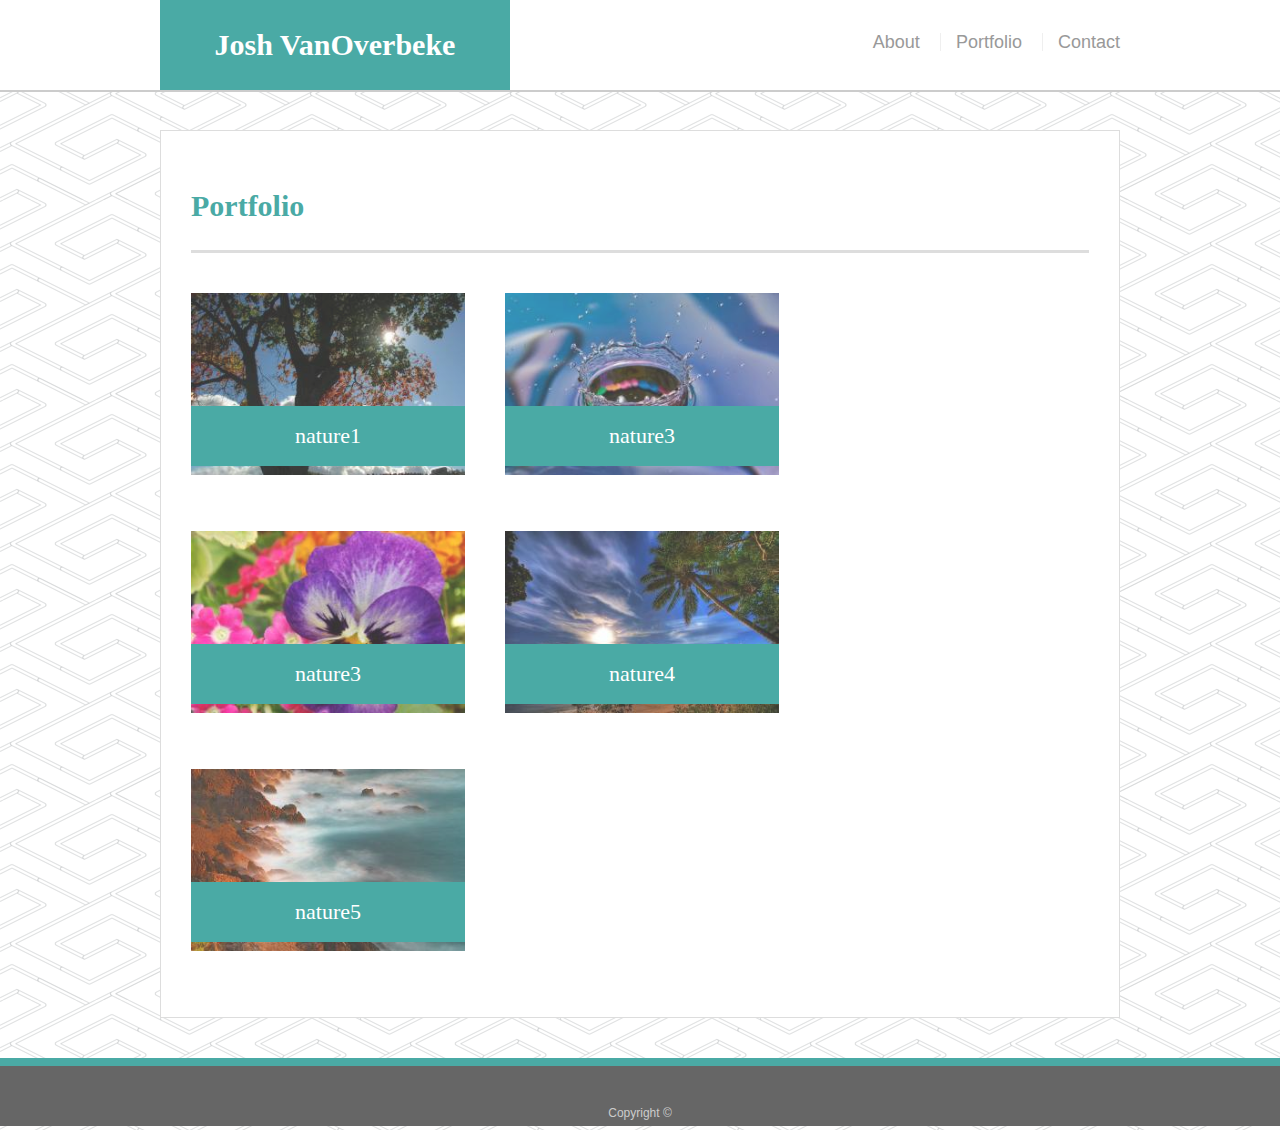
==== portfolio.html @ dc85b9e5 "Added 980px responsive media query" ====
<!doctype html>
<html lang="en-us">

<head>
  <meta charset="UTF-8">
  <meta name="viewport" content="width=device-width, initial-scale=1.0">
  <title>Portfolio | Josh VanOverbeke</title>
  <link rel="stylesheet" type="text/css" href="assets/css/style.css">
</head>

<body>

  <header id="masthead">
    <div class="container">
      <a href="index.html" id="logo">Josh VanOverbeke</a>
      <nav>
        <a href="index.html">About</a>
        <a href="portfolio.html">Portfolio</a>
        <a href="contact.html">Contact</a>
      </nav>
    </div>
  </header>

  <div id="main-container" class="container">
    <section class="main-section">
      <h1>Portfolio</h1>

      <div class="work">
        <img src="assets/images/nature1.jpg" alt="nature1">
        
        <h3>nature1</h3>
      </div>
      <div class="work">
        <img src="assets/images/nature2.jpg" alt="nature2">

        <h3>nature3</h3>
      </div>
      <div class="work">
        <img src="assets/images/nature3.jpg" alt="nature3">

        <h3>nature3</h3>
      </div>
      <div class="work">
        <img src="assets/images/nature4.jpg" alt="nature4">

        <h3>nature4</h3>
      </div>
      <div class="work">
        <img src="assets/images/nature5.jpg" alt="nature5">

        <h3>nature5</h3>
      </div>

    </section>

  </div>

  <footer>
    <div class="container">
      Copyright &copy; 
    </div>
  </footer>
</body>

</html>
---- assets/css/style.css ----
body {
    font-family: Arial, "Helvetica Neue", Helvetica, sans-serif;
    font-size: 18px;
    line-height: 34px;
    color: #777;
    background-image: url("../images/pipes.png");
    margin:0;
  }
  
  * {
    box-sizing: border-box;
  }
  
  /* general */
  
  .container {
    width: 100%;
    max-width: 960px;
    margin: 0 auto;
    clear: both;
  }
  
  h1,
  h2,
  h3,
  p {
    margin-bottom: 20px;
  }
  
  p:last-child {
    margin-bottom: 0;
  }
  
  h1,
  h2,
  h3 {
    font-family: Georgia, Times, "Times New Roman", serif;
    font-weight: 700;
    color: #4aaaa5;
  }
  
  h1 {
    padding-bottom: 20px;
    font-size: 30px;
    line-height: 49px;
    border-bottom: 3px solid #ddd;
  }
  
  h2,
  h3 {
    font-size: 22px;
  }
  
  /* header */
  
  #masthead {
    position: fixed;
    z-index: 99;
    width: 100%;
    margin: 0 0 30px;
    overflow: auto;
    color: #fff;
    background: #fff;
    border-bottom: 2px solid #ccc;
  }
  
  #logo {
    float: left;
    width: 350px;
    height: 90px;
    font-family: Georgia, Times, "Times New Roman", serif;
    font-size: 30px;
    font-weight: 700;
    line-height: 90px;
    color: #fff;
    text-align: center;
    text-decoration: none;
    background: #4aaaa5;
  }
  
  nav {
    float: right;
    margin-top: 25px;
  }
  
  nav a {
    display: inline-block;
    padding-left: 15px;
    margin-left: 15px;
    line-height: 18px;
    color: #999;
    text-decoration: none;
    border-left: 1px solid #efefef;
  }
  
  nav a:first-child {
    border-left: 0 none;
  }
  
  /* footer */
  
  footer {
    padding: 30px 0;
    clear: both;
    font-size: 12px;
    color: #fff;
    color: #ccc;
    text-align: center;
    background: #666;
    border-top: 8px solid #4aaaa5;
    height: 50px;
  }
  
  h3, h2 {
    padding-bottom: 20px;
    margin-bottom: 15px;
    line-height: 22px;
    border-bottom: 2px solid #eee;
  }
  
  /* main */
  
  #main-container {
    padding-top: 130px;
    min-height: calc(100vh - 70px);
  }
  
  .main-section {
    float: left;
    width: 100%;
    max-width: 960px;
    padding: 30px;
    margin: 0 0 40px;
    background: #fff;
    border: 1px solid #ddd;
  }
  
  /* portfolio page */
  
  .work {
    position: relative;
    float: left;
    width: 274px;
    margin: 20px 0 25px;
    overflow: auto;
  }
  
  .work:nth-child(even) {
    margin-right: 40px;
  }
  
  .work img {
    width: 100%;
    border: 0 none;
    opacity: 0.8;
  }
  
  .work h3 {
    position: absolute;
    bottom: 20px;
    width: 100%;
    padding: 15px;
    margin-bottom: 0;
    font-weight: 300;
    line-height: 30px;
    color: #fff;
    text-align: center;
    background: #4aaaa5;
    border-bottom: 0;
  }
  
  .auth-image {
    float: left;
    width: 200px;
    height: auto;
    margin-top: 10px;
    margin-right: 25px;
  }
  
  /* contact page */
  
  #contact-form ul {
    margin-bottom: 20px;
  }
  
  #contact-form li {
    margin-bottom: 10px;
  }
  
  label,
  input[type=text],
  input[type=email],
  textarea {
    display: block;
    width: 100%;
  }
  
  input[type=text],
  input[type=email],
  textarea {
    height: 35px;
    padding: 0 10px;
    font-size: 14px;
    border: 1px solid #ddd;
  }
  
  textarea {
    height: 200px;
  }
  
  input[type=submit] {
    padding: 10px 30px;
    font-size: 18px;
    color: #fff;
    cursor: pointer;
    background: #4aaaa5;
    border: 0 none;
  }

  @media (max-width: 980px) {
    .main-section{
      width:75%;
      margin-left:2em;
    }
    #logo{
     margin-left: 1em;
    }
    nav{
      padding-right:3em;
    
    }

  };

  @media (max-width: 768px) {
  };

  @media (max-width: 640px) {
  };
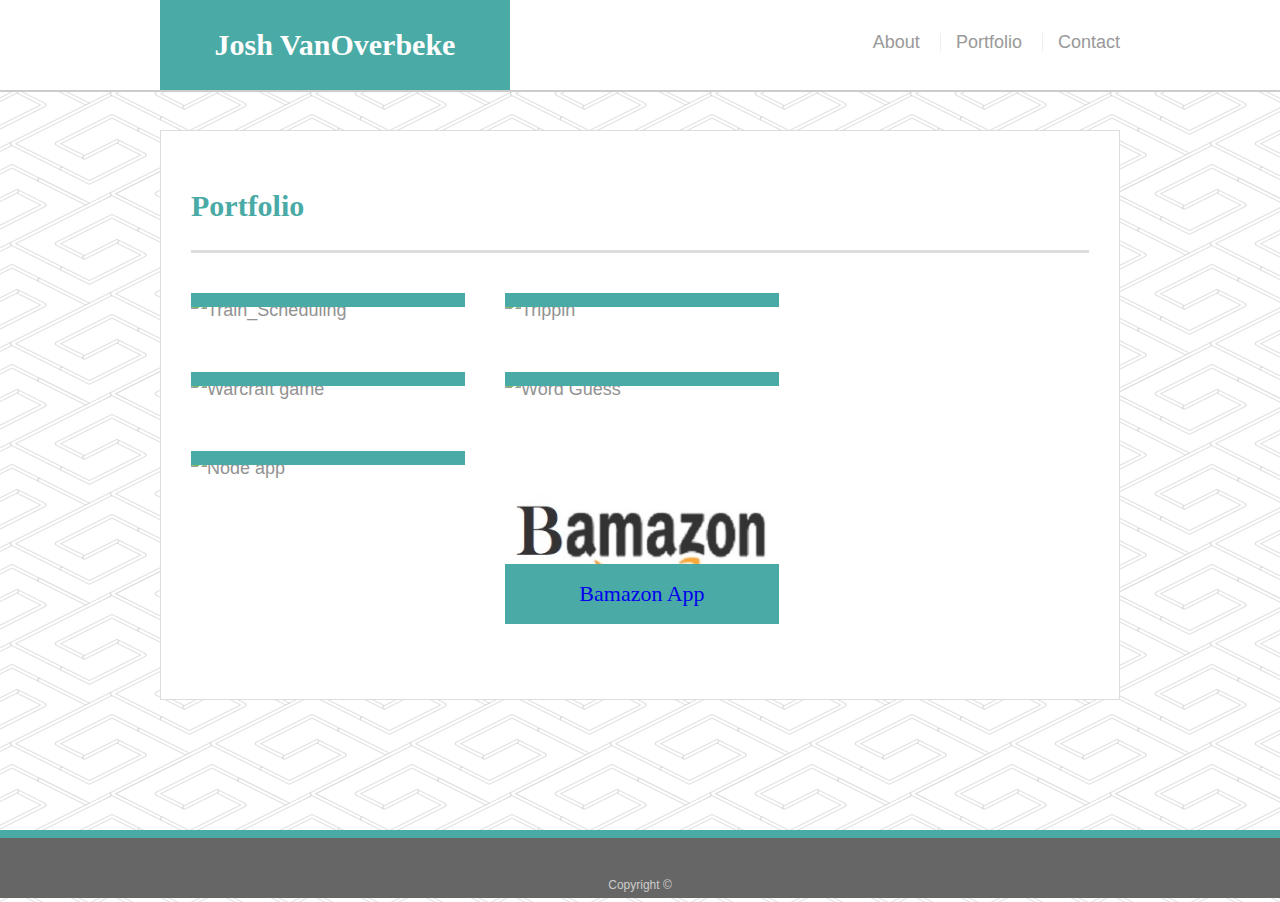
==== commit 1c9f34d5: "Added link to Bamazon app in portfolio" ====
--- a/portfolio.html
+++ b/portfolio.html
@@ -6,6 +6,8 @@
   <meta name="viewport" content="width=device-width, initial-scale=1.0">
   <title>Portfolio | Josh VanOverbeke</title>
   <link rel="stylesheet" type="text/css" href="assets/css/style.css">
+
+  
 </head>
 
 <body>
@@ -26,29 +28,34 @@
       <h1>Portfolio</h1>
 
       <div class="work">
-        <img src="assets/images/nature1.jpg" alt="nature1">
+        <img src="assets/images/train.jpg" alt="Train_Scheduling">
         
-        <h3>nature1</h3>
+        <h3><a style="text-decoration: none;" href="https://joshvanoverbeke.github.io/Train_Activity/">Firebase Trains</a></h3>
       </div>
       <div class="work">
-        <img src="assets/images/nature2.jpg" alt="nature2">
+        <img src="assets/images/map.jpg" alt="Trippin">
 
-        <h3>nature3</h3>
+        <h3><a style="text-decoration: none;" href="https://project-trippin.herokuapp.com/index.html">Trippin Project</a></h3>
       </div>
       <div class="work">
-        <img src="assets/images/nature3.jpg" alt="nature3">
+        <img src="assets/images/warcraft.jpg" alt="Warcraft game">
 
-        <h3>nature3</h3>
+        <h3><a style="text-decoration: none;" href="https://joshvanoverbeke.github.io/unit-4-game/">Warcraft Worker Game</a></h3>
       </div>
       <div class="work">
-        <img src="assets/images/nature4.jpg" alt="nature4">
+        <img src="assets/images/wordguess.jpg" alt="Word Guess">
 
-        <h3>nature4</h3>
+        <h3><a style="text-decoration: none;" href="https://joshvanoverbeke.github.io/Word-Guess-Game/">Word Guess Game</a></h3>
       </div>
       <div class="work">
-        <img src="assets/images/nature5.jpg" alt="nature5">
+        <img src="assets/images/siri.jpg" alt="Node app">
 
-        <h3>nature5</h3>
+        <h3><a style="text-decoration: none;" href="https://github.com/JoshVanOverbeke/liri-node-app">Node API Searches</a></h3>
+      </div>
+      <div class="work">
+        <img src="assets/images/bamazon.jpg" alt="Bamazon app">
+
+        <h3><a style="text-decoration: none;" href="https://github.com/JoshVanOverbeke/Bamazon">Bamazon App</a></h3>
       </div>
 
     </section>
--- a/assets/css/style.css
+++ b/assets/css/style.css
@@ -217,23 +217,67 @@
     border: 0 none;
   }
 
-  @media (max-width: 980px) {
+  /* Width of screen < 640px */
+  @media screen and (max-width: 640px) and (min-width: 0px) {
+    .main-section{
+      width:95%;
+      margin-left: 1em;
+      margin-top:0;
+    }
+    .work{
+      width:100%;
+      margin:0;
+      padding-top:1em;
+      padding-bottom:1em;
+    }
+    .auth-image{
+      float:none;
+      width:100%;
+    }
+    #logo{
+      width:100%;
+      margin-left:auto;
+      margin-right:auto;
+      margin-top:0;
+    }
+    nav{
+      width: 100%;
+      text-align:center;
+      padding-right:2em;
+      padding-bottom: 1em;
+    }
+    #masthead {
+      position:static;
+      margin-bottom:0;
+    }
+    #main-container{
+      padding-top:1.5em;
+    }
+  }
+  /* Width of screen 641-768px */
+  @media screen and (max-width: 768px) and (min-width: 641px) {
+    .main-section{
+      width:95%;
+      margin-left: 1em;
+    }
+    #logo{
+      margin-left:0.5em;
+    }
+    nav{
+      padding-right:1em;
+    }
+  }
+
+  /* Width of screen 769-980px */
+  @media screen and (max-width: 980px) and (min-width: 769px) {
     .main-section{
       width:75%;
       margin-left:2em;
     }
     #logo{
-     margin-left: 1em;
+      margin-left:1em;
     }
     nav{
       padding-right:3em;
-    
-    }
-
-  };
-
-  @media (max-width: 768px) {
-  };
-
-  @media (max-width: 640px) {
-  };+    }
+  }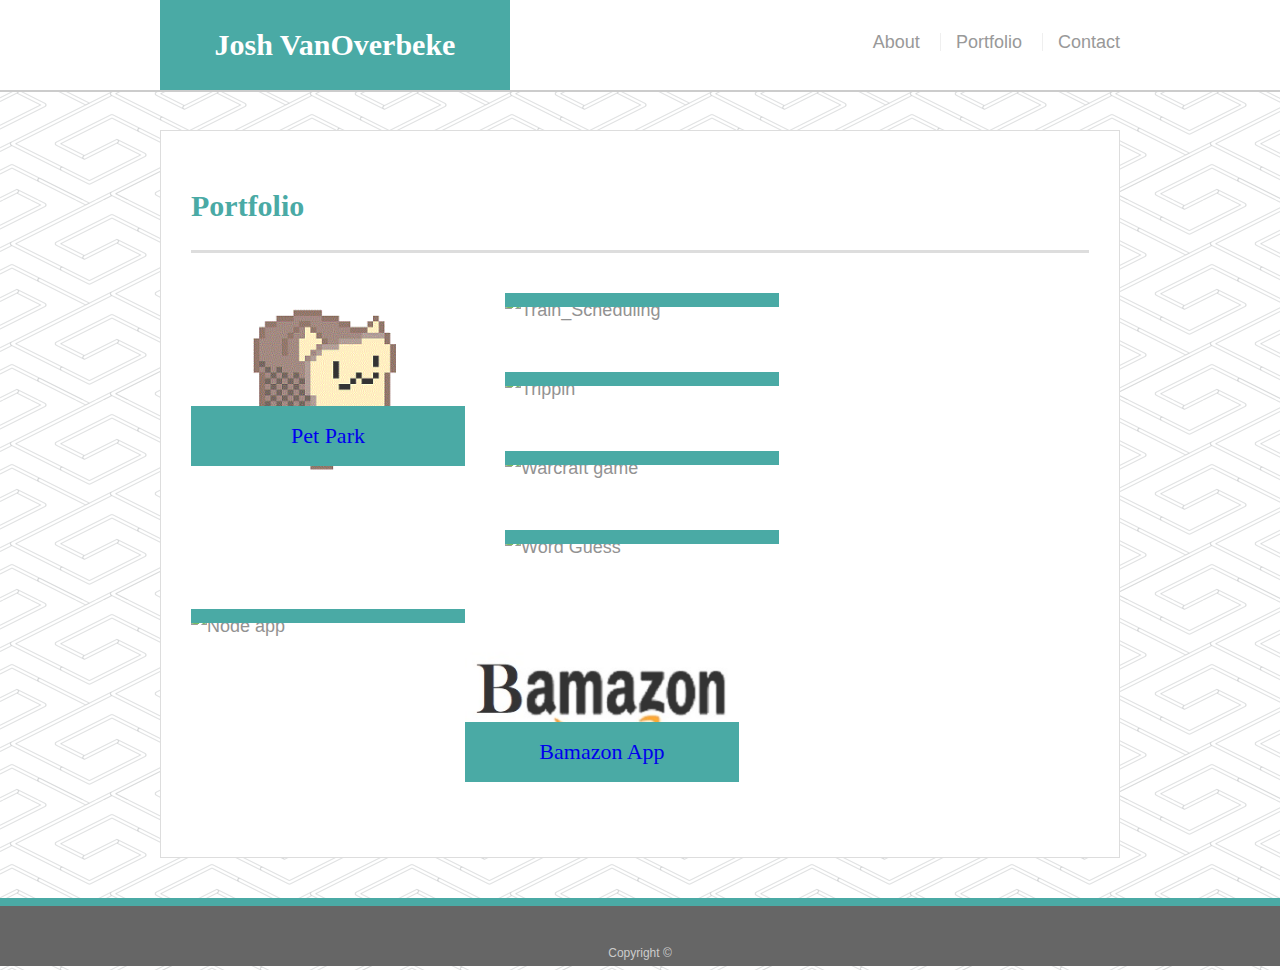
==== commit bc22dc2b: "updated portfolio" ====
--- a/portfolio.html
+++ b/portfolio.html
@@ -27,6 +27,11 @@
     <section class="main-section">
       <h1>Portfolio</h1>
 
+      <div class="work">
+        <img src="assets/images/breadcat.gif" alt="Pet_Park">
+        
+        <h3><a style="text-decoration: none;" href="https://pet-park.herokuapp.com/">Pet Park</a></h3>
+      </div>
       <div class="work">
         <img src="assets/images/train.jpg" alt="Train_Scheduling">
         
